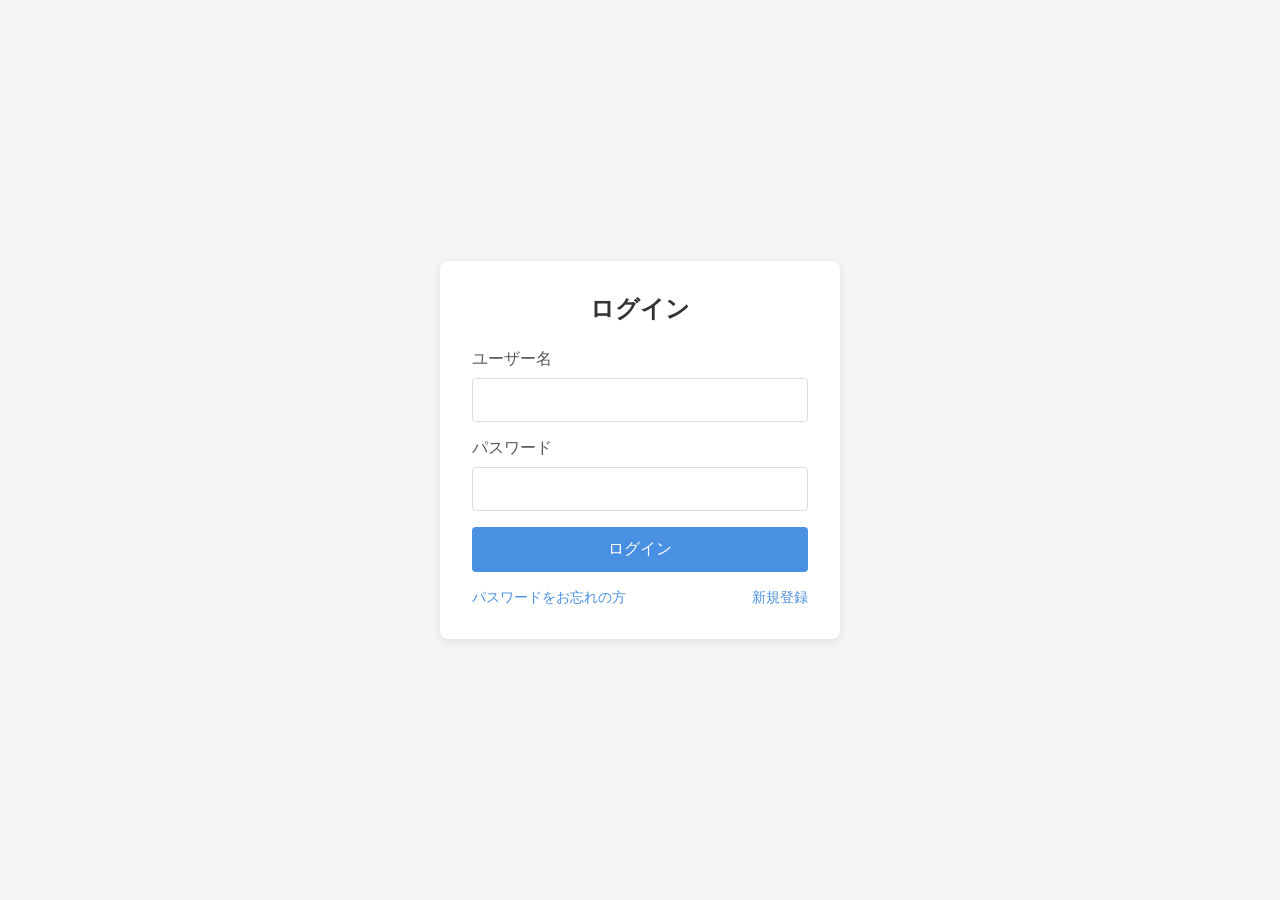
==== index.html @ 21af0fb9 "初回のHTMLおよびCSSファイルを追加し、ログインフォームの基本的なスタイルを設定" ====
<!DOCTYPE html>
<html lang="ja">
  <head>
    <meta charset="UTF-8" />
    <meta name="viewport" content="width=device-width, initial-scale=1.0" />
    <title>ログイン</title>
    <link rel="stylesheet" href="styles.css" />
  </head>
  <body>
    <div class="login-container">
      <form class="login-form">
        <h2>ログイン</h2>
        <div class="form-group">
          <label for="username">ユーザー名</label>
          <input type="text" id="username" name="username" required />
        </div>
        <div class="form-group">
          <label for="password">パスワード</label>
          <input type="password" id="password" name="password" required />
        </div>
        <button type="submit">ログイン</button>
        <div class="form-footer">
          <a href="#">パスワードをお忘れの方</a>
          <a href="#">新規登録</a>
        </div>
      </form>
    </div>
  </body>
</html>
---- styles.css ----
* {
  margin: 0;
  padding: 0;
  box-sizing: border-box;
}

body {
  font-family: "Helvetica Neue", Arial, sans-serif;
  background-color: #f5f5f5;
  display: flex;
  justify-content: center;
  align-items: center;
  min-height: 100vh;
}

.login-container {
  background-color: white;
  padding: 2rem;
  border-radius: 8px;
  box-shadow: 0 2px 10px rgba(0, 0, 0, 0.1);
  width: 100%;
  max-width: 400px;
}

.login-form h2 {
  text-align: center;
  color: #333;
  margin-bottom: 1.5rem;
}

.form-group {
  margin-bottom: 1rem;
}

.form-group label {
  display: block;
  margin-bottom: 0.5rem;
  color: #555;
}

.form-group input {
  width: 100%;
  padding: 0.75rem;
  border: 1px solid #ddd;
  border-radius: 4px;
  font-size: 1rem;
}

.form-group input:focus {
  outline: none;
  border-color: #4a90e2;
}

button {
  width: 100%;
  padding: 0.75rem;
  background-color: #4a90e2;
  color: white;
  border: none;
  border-radius: 4px;
  font-size: 1rem;
  cursor: pointer;
  transition: background-color 0.2s;
}

button:hover {
  background-color: #357abd;
}

.form-footer {
  margin-top: 1rem;
  text-align: center;
  display: flex;
  justify-content: space-between;
}

.form-footer a {
  color: #4a90e2;
  text-decoration: none;
  font-size: 0.9rem;
}

.form-footer a:hover {
  text-decoration: underline;
}
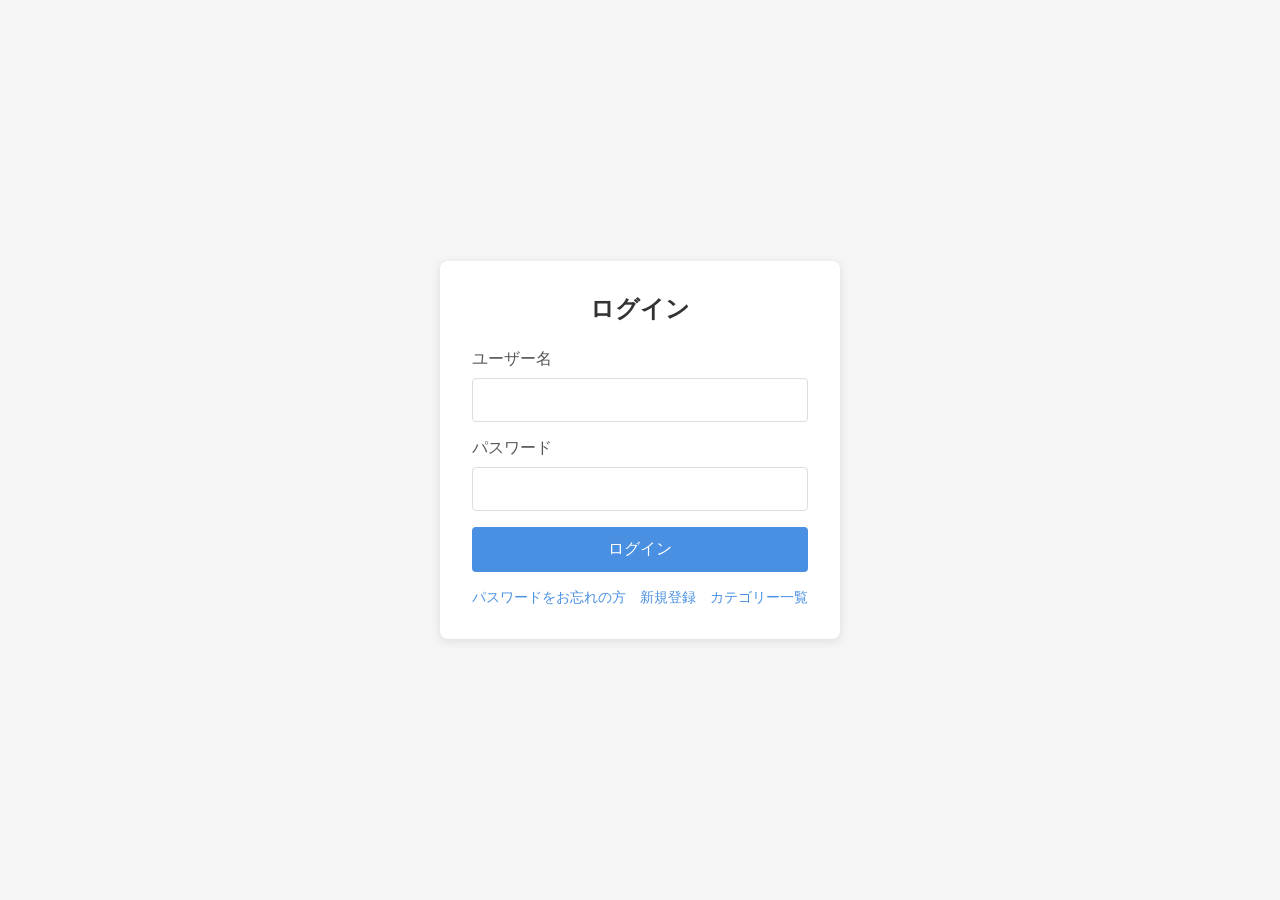
==== commit 1e007ec7: "カテゴリー一覧ページへのリンクを追加" ====
--- a/index.html
+++ b/index.html
@@ -22,6 +22,7 @@
         <div class="form-footer">
           <a href="#">パスワードをお忘れの方</a>
           <a href="#">新規登録</a>
+          <a href="categories.html">カテゴリー一覧</a>
         </div>
       </form>
     </div>
